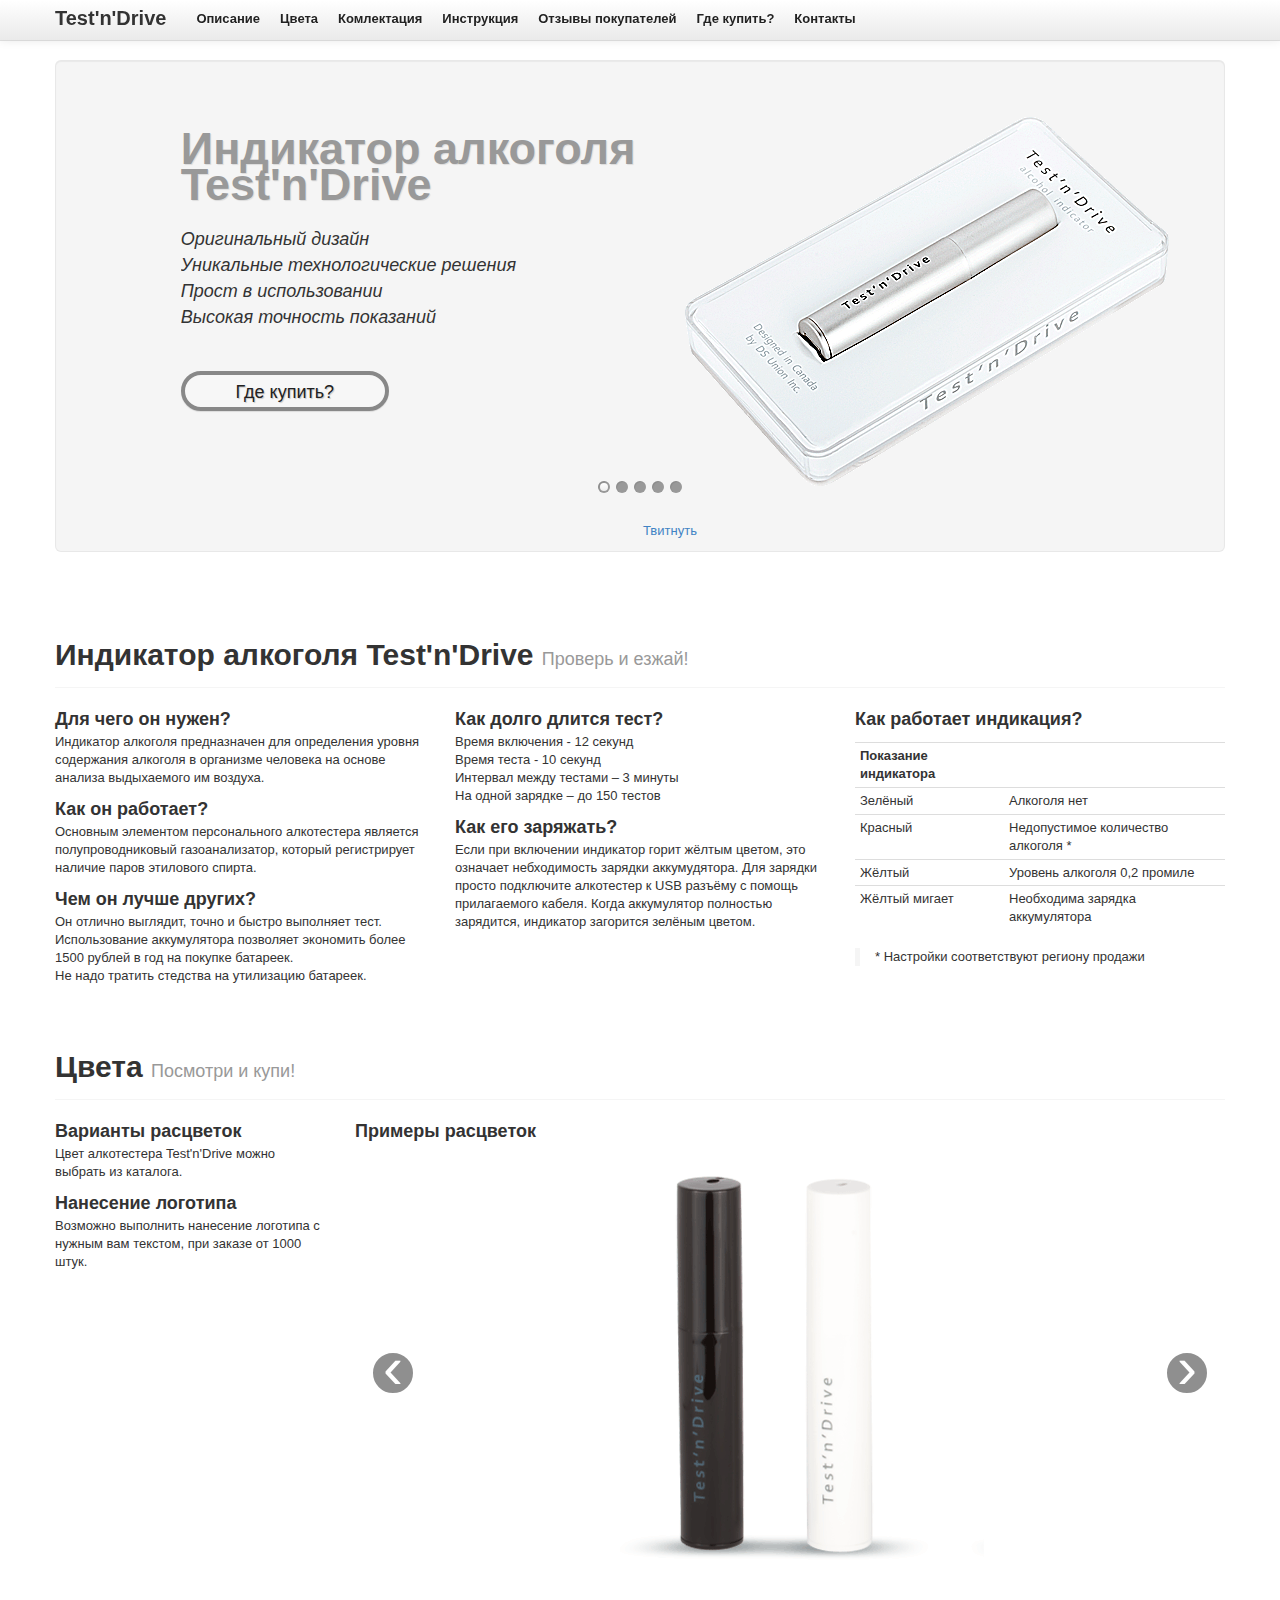
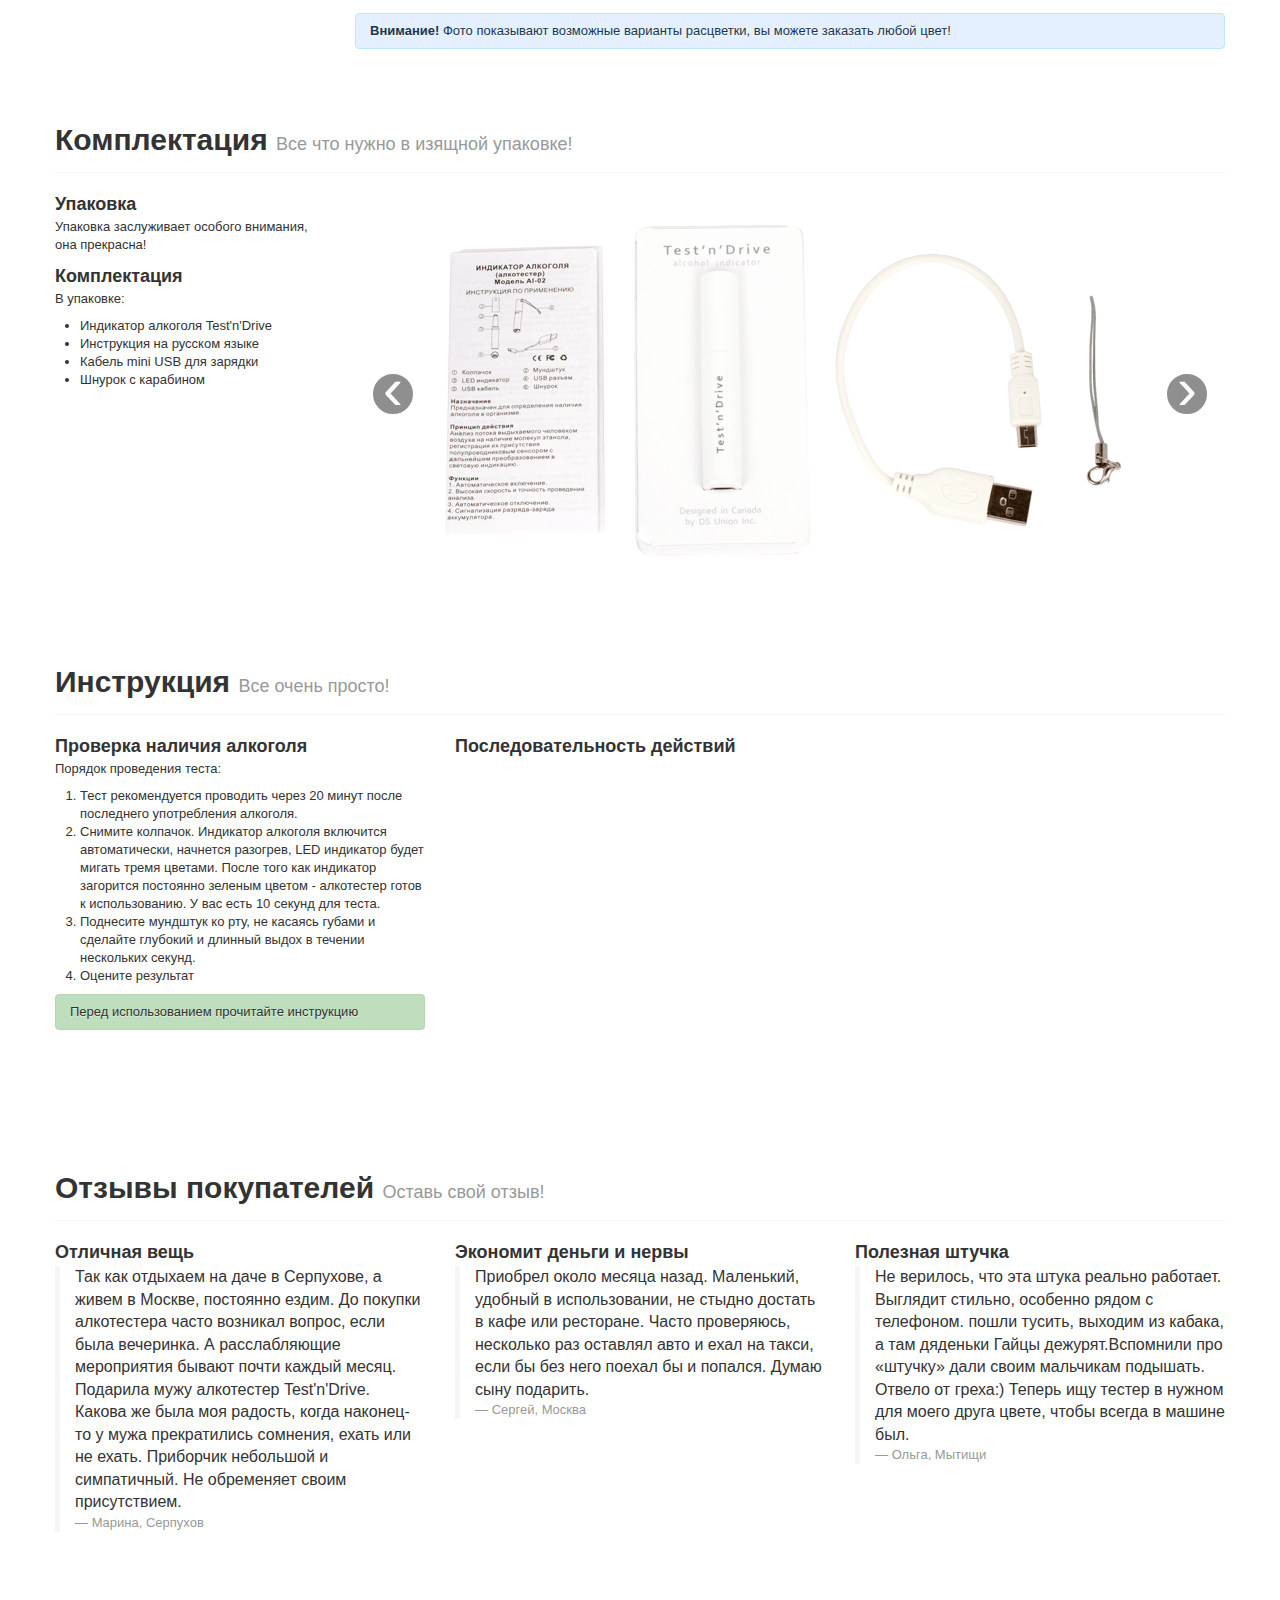
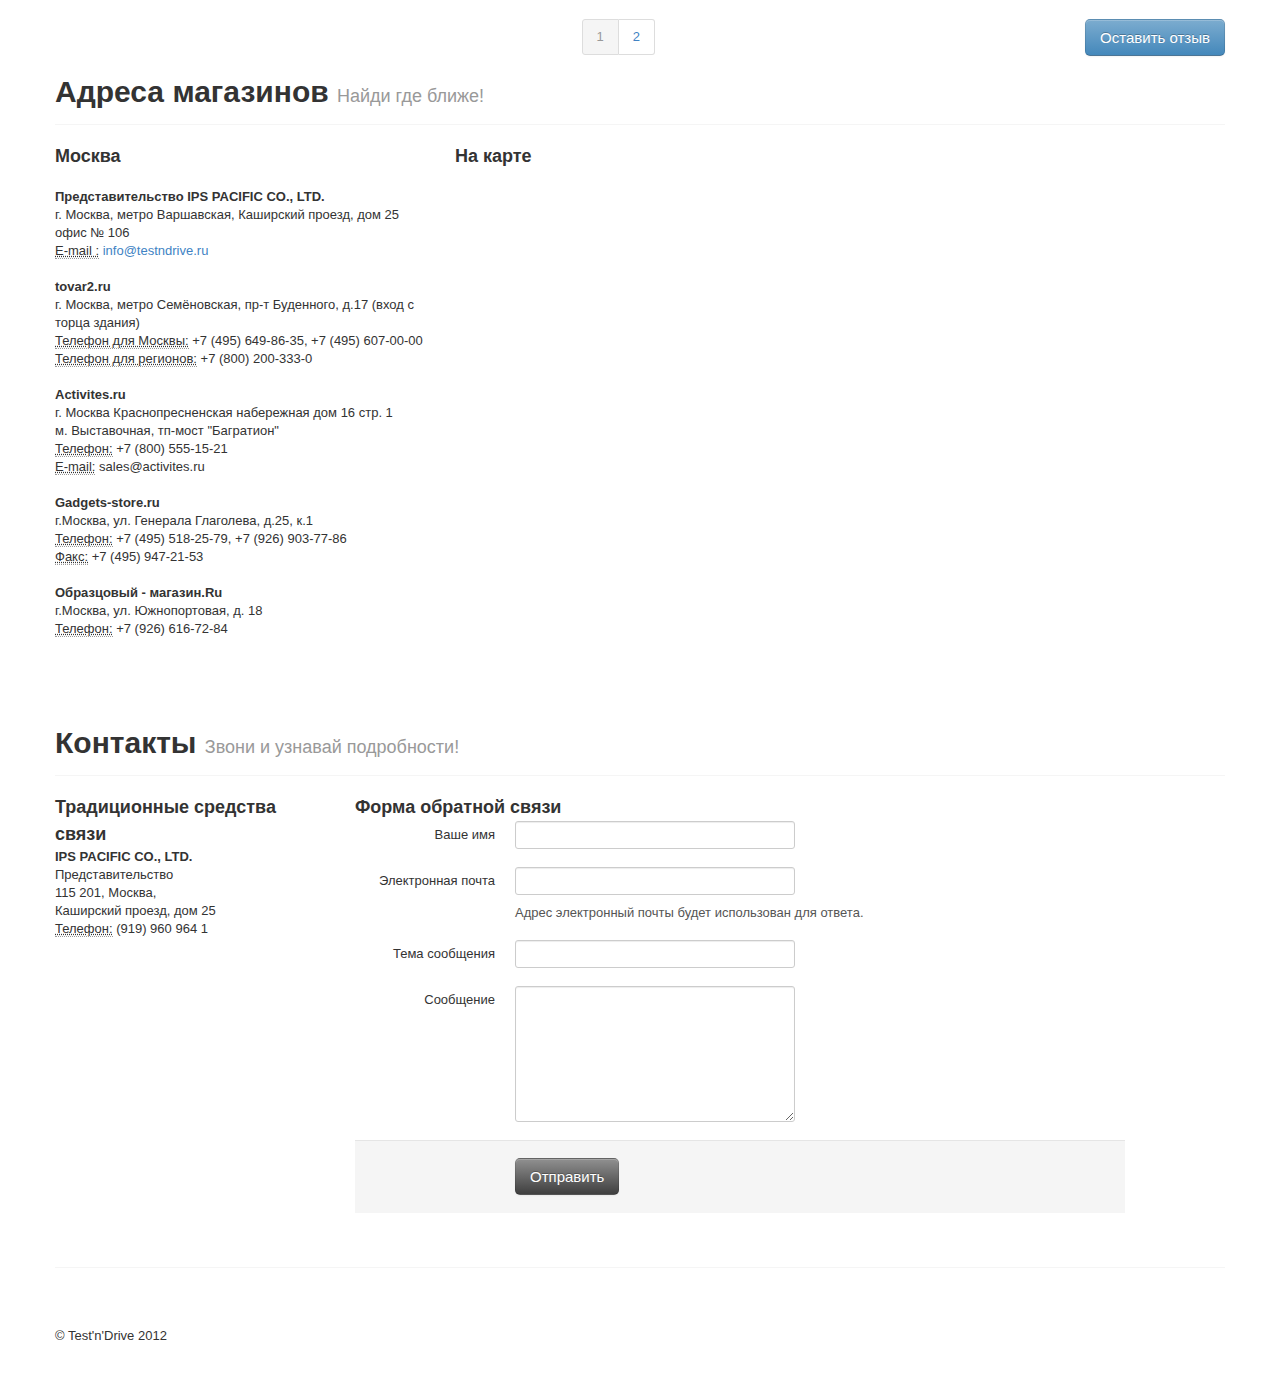
==== index.html @ bdbf81d5 "initialization commit" ====
<!DOCTYPE html>
<html lang="en"><head><meta http-equiv="Content-Type" content="text/html; charset=UTF-8">
    <meta charset="utf-8">
    <title>Индикатор алкоголя Test'n'Drive</title>
    <meta name="viewport" content="width=device-width, initial-scale=1.0">
    <meta name="description" content="">
    <meta name="author" content="">

    <link href="css/bootstrap.css" rel="stylesheet">
    <link href="css/bootstrap-responsive.css" rel="stylesheet">

    <!-- Le HTML5 shim, for IE6-8 support of HTML5 elements -->
    <!--[if lt IE 9]>
      <script src="http://html5shim.googlecode.com/svn/trunk/html5.js"></script>
    <![endif]-->

    <link rel="shortcut icon" href="images/favicon.ico">
    <link rel="apple-touch-icon-precomposed" sizes="144x144" href="http://twitter.github.com/bootstrap/assets/ico/apple-touch-icon-144-precomposed.png">
    <link rel="apple-touch-icon-precomposed" sizes="114x114" href="http://twitter.github.com/bootstrap/assets/ico/apple-touch-icon-114-precomposed.png">
    <link rel="apple-touch-icon-precomposed" sizes="72x72" href="http://twitter.github.com/bootstrap/assets/ico/apple-touch-icon-72-precomposed.png">
    <link rel="apple-touch-icon-precomposed" href="http://twitter.github.com/bootstrap/assets/ico/apple-touch-icon-57-precomposed.png">
  </head>

  <body data-spy="scroll" data-target="navbar">
    <div class="navbar navbar-fixed-top">
      <div class="navbar-inner">
        <div class="container">
          <a class="btn btn-navbar" data-toggle="collapse" data-target=".nav-collapse" data-offset="50">
            <span class="icon-bar"></span>
            <span class="icon-bar"></span>
            <span class="icon-bar"></span>
          </a>
          <a class="brand" href="#">Test'n'Drive</a>
          <div class="nav-collapse" id="navbar">
            <ul class="nav">
              <li><a href="#about">Описание</a></li>
              <li><a href="#gallery">Цвета</a></li>
              <li><a href="#package">Комлектация</a></li>
              <li><a href="#howtouse">Инструкция</a></li>
              <li><a href="#feedback">Отзывы покупателей</a></li>
              <li><a href="#wheretobuy">Где купить?</a></li>
              <li><a href="#contact">Контакты</a></li>
            </ul>
          </div><!--/.nav-collapse -->
        </div>
      </div>
    </div>
    <div id="fb-root"></div>

    <div class="container">

      <!-- Main hero unit for a primary marketing message or call to action -->
      <div class="hero-unit">
      <div id="da-slider" class="da-slider">
        <div class="da-slide">
          <h2>Индикатор алкоголя<br/>Test'n'Drive</h2>
          <p>Оригинальный дизайн<br/>Уникальные технологические решения<br/>Прост в использовании<br/>Высокая точность показаний</p>
          <a href="#wheretobuy" class="da-link">Где купить?</a>
          <div class="da-img"><img src="images/inbox.png" alt="image01" /></div>
        </div>
        <div class="da-slide">
          <h2>Компактность</h2>
          <p>Самый маленький электронный индикатор алкоголя<br/>Сверхлегкий – всего 9 грамм<br/>Можно использовать как брелок</p>
          <a href="#wheretobuy" class="da-link">Где купить?</a>
          <div class="da-img"><img src="images/device.png" alt="image01" /></div>
        </div>
        <div class="da-slide">
          <h2>Легкость<br/>использования</h2>
          <p>Автоматическое включение при снятии колпачка<br/>Отсутствие кнопок и переключателей<br/>Интуитивно-понятная цветовая индикация</p>
          <a href="#wheretobuy" class="da-link">Где купить?</a>
          <div class="da-img"><img src="images/device-wo-head.png" alt="image01" /></div>
        </div>
        <div class="da-slide">
          <h2>Технологичность</h2>
          <p>Имеет собственный аккумулятор<br/>Зарядка аккумулятора от mini USB<br/>Автоматическое отключение</p>
          <a href="#wheretobuy" class="da-link">Где купить?</a>
          <div class="da-img"><img src="images/led.png" alt="image01" /></div>
        </div>
        <div class="da-slide">
          <h2>Дизайн</h2>
          <p>Различные цвета корпуса<br/>Устойчивое к царапинам покрытие корпуса<br/>Мундштук защищён съёмным колпачком</p>
          <a href="#wheretobuy" class="da-link">Где купить?</a>
          <div class="da-img"><img src="images/all.png" alt="image01" /></div>
        </div>
        <nav class="da-arrows">
          <span class="da-arrows-prev"></span>
          <span class="da-arrows-next"></span>
        </nav>
      </div>
      <table class="social">
        <tr>
        <td style="width:180px;"><div class="g-plusone" data-size="medium" data-annotation="inline" data-width="185"></div></td>
        <td style="width:250px;"><div class="fb-like" data-href="http://testndrive.ru/" data-send="true" data-layout="button_count" data-width="220" data-show-faces="true"></div></td>
        <td style="width:130px;"><div id="vk_like"></div></td>
        <td style="width:250px;"><div style="margin-left:10px;"><a href="https://twitter.com/share" class="twitter-share-button" data-lang="ru">Твитнуть</a></div></td>
        </tr>
      </table>
      </div>
      <!-- Example row of columns -->
      <section id="about">
        <div class="page-header">
          <h1>Индикатор алкоголя Test'n'Drive <small>Проверь и езжай!</small></h1>
        </div>
        <div class="row">
          <div class="span4">
            <h3>Для чего он нужен?</h3>
            <p>Индикатор алкоголя предназначен для определения уровня содержания алкоголя в организме
      человека на основе анализа выдыхаемого им воздуха.</p>
            <h3>Как он работает?</h3>
            <p>Основным элементом персонального алкотестера является полупроводниковый
      газоанализатор, который  регистрирует наличие паров этилового спирта.</p>
            <h3>Чем он лучше других?</h3>
            <p>Он отлично выглядит, точно и быстро выполняет тест.<br/>Использование аккумулятора позволяет экономить более 1500 рублей в год на покупке батареек.<br/>Не надо тратить стедства на утилизацию батареек.</p>
          </div>
          <div class="span4">
            <h3>Как долго длится тест?</h3>
            <p>Время включения - 12 секунд<br/>Время теста - 10 секунд<br/>Интервал между тестами – 3 минуты<br/>На одной зарядке – до 150 тестов</p>
            <h3>Как его заряжать?</h3>
            <p>Если при включении индикатор горит жёлтым цветом, это означает небходимость
зарядки аккумудятора.
Для зарядки просто подключите алкотестер к USB разъёму с помощь прилагаемого
кабеля.
Когда аккумулятор полностью зарядится, индикатор загорится зелёным цветом.</p>
          </div>
          <div class="span4">
            <h3>Как работает индикация?</h3>
            <p>
              <table class="table table-condensed">
                <tr>
                  <td><strong>Показание индикатора</strong></td>
                  <td></td>
                </tr>
                <tr>
                  <td>Зелёный</td>
                  <td>Алкоголя нет</td>
                </tr>
                  <td>Красный</td>
                  <td>Недопустимое количество алкоголя &#42;</td>
                <tr>
                </tr>
                  <td>Жёлтый</td>
                  <td>Уровень алкоголя 0,2 промиле</td>
                <tr>
                </tr>
                  <td>Жёлтый мигает</td>
                  <td>Необходима зарядка аккумулятора</td>
                <tr>
                </tr>
              </table>
              <blockquote>&#42; Настройки соответствуют региону продажи</blockquote>
            </p>
          </div>
        </div>
      </section>
      <section id="gallery">
        <div class="page-header">
          <h1>Цвета <small>Посмотри и купи!</small></h1>
        </div>
        <div class="row">
          <div class="span3 columns">
            <h3>Варианты расцветок</h3>
            <p>Цвет алкотестера Test'n'Drive можно выбрать из каталога.</p>
            <h3>Нанесение логотипа</h3>
            <p>Возможно выполнить нанесение логотипа с нужным вам текстом, при заказе от 1000 штук.</p>
          </div>
          <div class="span9 columns">
            <h3>Примеры расцветок</h3>
            <div id="myCarousel-1" class="carousel slide">
              <!-- Carousel items -->
              <div class="carousel-inner">
                <div class="active item"><img src="images/bw.png" alt="image01" /></div>
                <div class="item"><img src="images/color.png" alt="image01" /></div>
                <div class="item"><img src="images/1.png" alt="image01" /></div>
                <div class="item"><img src="images/2.png" alt="image01" /></div>
                <div class="item"><img src="images/3.png" alt="image01" /></div>
                <div class="item"><img src="images/4.png" alt="image01" /></div>
                <div class="item"><img src="images/5.png" alt="image01" /></div>
              </div>
              <!-- Carousel nav -->
              <a class="carousel-control left" href="#myCarousel-1" data-slide="prev">&lsaquo;</a>
              <a class="carousel-control right" href="#myCarousel-1" data-slide="next">&rsaquo;</a>
            </div>
            <div class="alert alert-info">
              <strong>Внимание!</strong>
              Фото показывают возможные варианты расцветки, вы можете заказать любой цвет!
            </div>
          </div>
        </div>
      </section>
      <section id="package">
        <div class="page-header">
          <h1>Комплектация <small>Все что нужно в изящной упаковке!</small></h1>
        </div>
        <div class="row">
          <div class="span3 columns">
            <h3>Упаковка</h3>
            <p>Упаковка заслуживает особого внимания, она прекрасна!</p>
            <h3>Комплектация</h3>
            <p>В упаковке:
                <ul>
                  <li>Индикатор алкоголя Test'n'Drive</li>
                  <li>Инструкция на русском языке</li>
                  <li>Кабель mini USB для зарядки</li>
                  <li>Шнурок с карабином</li>
                </ul>
            </p>
          </div>
          <div class="span9 columns">
            <div id="myCarousel-2" class="carousel slide">
              <!-- Carousel items -->
              <div class="carousel-inner">
                <div class="active item"><img src="images/package-1.png" alt="image01" /></div>
                <div class="item"><img src="images/package-2.png" alt="image01" /></div>
                <div class="item"><img src="images/package-3.png" alt="image01" /></div>
                <div class="item"><img src="images/package-4.png" alt="image01" /></div>
                <div class="item"><img src="images/package-5.png" alt="image01" /></div>
              </div>
              <!-- Carousel nav -->
              <a class="carousel-control left" href="#myCarousel-2" data-slide="prev">&lsaquo;</a>
              <a class="carousel-control right" href="#myCarousel-2" data-slide="next">&rsaquo;</a>
            </div>
          </div>
        </div>
      </section>
      <section id="howtouse">
        <div class="page-header">
          <h1>Инструкция <small>Все очень просто!</small></h1>
        </div>
        <div class="row">
          <div class="span4 columns">
            <h3>Проверка наличия алкоголя</h3>
            <p>Порядок проведения теста:
                <ul style="list-style-type:decimal;">
                  <li>Тест рекомендуется проводить через 20 минут после последнего употребления алкоголя.</li>
                  <li>Снимите колпачок. Индикатор алкоголя включится автоматически, начнется разогрев, LED индикатор будет мигать тремя цветами. После того как индикатор загорится постоянно зеленым цветом - алкотестер готов к использованию. У вас есть 10 секунд для теста.</li>
                  <li>Поднесите мундштук ко рту, не касаясь губами и сделайте глубокий и длинный выдох в течении нескольких секунд.</li>
                  <li>Оцените результат</li>
                </ul>
            </p>
            <div class="alert alert-success">
              Перед использованием прочитайте инструкцию
            </div>
          </div>
          <div class="span8 columns">
            <h3>Последовательность действий</h3>
            <iframe class="youtube-video" src="http://www.youtube.com/embed/CqnbBD3VnBk?wmode=transparent" frameborder="0" wmode="Opaque" allowfullscreen></iframe>
          </div>
        </div>
      </section>
      <section id="feedback">
        <div class="page-header">
          <h1>Отзывы покупателей <small>Оставь свой отзыв!</small></h1>
        </div>
        <div id="items" class="row">
          <div class="span4">
            <h3>Отличная вещь</h3>
            <blockquote>
              <p>Так как отдыхаем на даче в Серпухове, а живем в Москве, постоянно ездим. До покупки алкотестера часто возникал вопрос, если была вечеринка. А расслабляющие мероприятия бывают почти каждый месяц. Подарила мужу алкотестер Test'n'Drive. Какова же была моя радость, когда наконец-то у мужа прекратились сомнения, ехать или не ехать. Приборчик небольшой и симпатичный. Не обременяет своим присутствием.</p>
              <small>Марина, Серпухов</small>
            </blockquote>
          </div>
          <div class="span4">
            <h3>Экономит деньги и нервы</h3>
            <blockquote>
              <p>Приобрел около месяца назад. Маленький, удобный в использовании, не стыдно достать в кафе или ресторане. Часто проверяюсь, несколько раз оставлял авто и ехал на такси, если бы без него поехал бы и попался. Думаю сыну подарить.</p>
              <small>Сергей, Москва</small>
            </blockquote>
          </div>
          <div class="span4">
            <h3>Полезная штучка</h3>
            <blockquote>
              <p>Не верилось, что эта штука реально работает. Выглядит стильно, особенно рядом с телефоном. пошли тусить, выходим из кабака, а там дяденьки Гайцы дежурят.Вспомнили про «штучку» дали своим мальчикам подышать. Отвело от греха:) Теперь ищу тестер в нужном для моего друга цвете, чтобы всегда в машине был.</p>
              <small>Ольга, Мытищи</small>
            </blockquote>
          </div>
          <div class="span4">
            <h3>Такой прикольный девайс</h3>
            <blockquote>
              <p>На работе подарила подружка, мы с ней по пятницам по клубам, а за рулем как всегда я. Цвет у него розовый, под чехольчик для телефона. Теперь всегда в сумочке валяется. Если нужно убедиться в том, что можно ехать достаю и дую в эту штучку. А самое главное, что внешне она очень на помаду похожа и народ внимания не обращает.</p>
              <small>Юля, Москва</small>
            </blockquote>
          </div>
          <div class="span4">
            <h3>Выручил в нужный момент</h3>
            <blockquote>
              <p>Часто собираемся на даче с друзьями попить пива, рыбу половить. Недавно увидел в магазине этот алкотестер. Стоит не дорого, решил купить. Вчера как обычно поехали на природу, а сегодня в домой ехать достаю его и предлагаю проверить кто в каком состоянии. В итоге за руль посадили жену.</p>
              <small>Вадим, Химки</small>
            </blockquote>
          </div>
          <div class="span4">
            <h3>Точный результат</h3>
            <blockquote>
              <p>Видел на одном из сайтов сравнительное исследование на точность алкотестеров. Купил этот, он был среди лучших, а внешне, как по мне, так первый. Зарядки хватает на долго и заряжается всего полчаса от компьютера. Проверяю переодически, точно все показывает. Думаю жене подарить розовый.</p>
              <small>Игорь, Одинцово</small>
            </blockquote>
          </div>
        </div>
        <div style="float:right;">
          <a class="btn btn-info btn-large pull-right" href="mailto:info@testndrive.ru">Оставить отзыв</a>
        </div>
      </section>
      <section id="wheretobuy">
        <div class="page-header">
          <h1>Адреса магазинов <small>Найди где ближе!</small></h1>
        </div>
          <div class="row">
            <div class="span4">
              <h3>Москва</h3><br />
              <address>
                <strong>Представительство IPS PACIFIC CO., LTD.</strong><br/>г. Москва, метро Варшавская, Каширский проезд, дом 25 офис № 106<br/>
                <abbr title="E-mail">E-mail :</abbr> <a href="mailto:info@testndrive.ru">info@testndrive.ru</a>
              </address>
              <address>
                <strong>tovar2.ru</strong><br/>г. Москва, метро Семёновская, пр-т Буденного, д.17 (вход с торца здания)<br/>
                <abbr title="Phone-moscow">Телефон для Москвы:</abbr>  +7 (495) 649-86-35, +7 (495) 607-00-00
                <abbr title="Phone-regions">Телефон для регионов:</abbr>  +7 (800) 200-333-0
              </address>
              <address>
                <strong>Activites.ru</strong><br/>г. Москва Краснопресненская набережная дом 16 стр. 1<br/>м. Выставочная, тп-мост "Багратион"<br/>
                <abbr title="Phone">Телефон:</abbr> +7 (800) 555-15-21<br/>
                <abbr title="E-mail">E-mail:</abbr> sales@activites.ru
              </address>
              <address>
                <strong>Gadgets-store.ru</strong><br/>г.Москва, ул. Генерала Глаголева, д.25, к.1<br/>
                <abbr title="Phone">Телефон:</abbr> +7 (495) 518-25-79, +7 (926) 903-77-86<br/>
                <abbr title="Fax">Факс:</abbr> +7 (495) 947-21-53
              </address>
              <address>
                <strong>Образцовый - магазин.Ru</strong><br/>г.Москва, ул. Южнопортовая, д. 18<br/>
                <abbr title="Phone">Телефон:</abbr> +7 (926) 616-72-84<br/>
              </address>
            </div><!-- /.span -->
            <div class="span8">
              <h3>На карте</h3>
              <!-- Этот блок кода нужно вставить в ту часть страницы, где вы хотите разместить карту (начало) -->
              <div id="ymaps-map-id_134185410999881615034" class="yandex-map"></div>
              <script type="text/javascript">
              function fid_134185410999881615034(ymaps) {
                  var map = new ymaps.Map("ymaps-map-id_134185410999881615034", {
                      center: [37.59046267175292, 55.75211348715418],
                      zoom: 10,
                      type: "yandex#map"
                  });
                  map.controls
                      .add("zoomControl")
                      .add("mapTools")
                      .add(new ymaps.control.TypeSelector(["yandex#map", "yandex#satellite", "yandex#hybrid", "yandex#publicMap"]));
                  map.geoObjects
                      .add(new ymaps.Placemark([37.724580,55.774703], {
                          balloonContentHeader: '<h3>tovar2.ru</h3>',
                          balloonContentBody: '<strong>Телефон:</strong><br/>+7 (495) 607-00-00<br/>+7 (800) 200-333-0<br/><strong>Адрес:</strong> метро Семёновская,<br/>пр-т Буденного, д.17<br/>(вход с торца здания)'
                      }, {
                          preset: "twirl#redDotIcon"
                      }))
                      .add(new ymaps.Placemark([37.624299,55.654692], {
                          balloonContentHeader: "<h3>Представительство IPS PACIFIC CO., LTD</h3>",
                          balloonContentBody: '<strong>Телефон:</strong><br/>+7 (919) 960-964-1<br/><strong>Адрес:</strong> метро Варшавская, Каширский проезд, дом 25 офис № 106'
                      }, {
                          preset: "twirl#lightblueDotIcon"
                      }))
                      .add(new ymaps.Placemark([37.54474,55.747556], {
                          balloonContentHeader: "<h3>Activites.ru</h3>",
                          balloonContentBody: '<strong>Телефон:</strong><br/>+7 (800) 555-15-21<br/><strong>Адрес:</strong> Краснопресненская набережная дом 16 стр. 1 м. Выставочная, тп-мост "Багратион"'
                      }, {
                          preset: "twirl#darkgreenDotIcon"
                      }))
                      .add(new ymaps.Placemark([37.464786,55.788127], {
                          balloonContentHeader: "<h3>Gadgets-store.ru</h3>",
                          balloonContentBody: '<strong>Телефон:</strong><br/>+7 (495) 518-25-79, +7 (926) 903-77-86<br/><strong>Адрес:</strong> ул. Генерала Глаголева, д.25, к.1'
                      }, {
                          preset: "twirl#blackDotIcon"
                      }))
                      .add(new ymaps.Placemark([37.684874,55.706225], {
                          balloonContentHeader: "<h3>Каталог АВТОнавигатор</h3>",
                          balloonContentBody: '<strong>Телефон:</strong><br/>+7 (926) 616-72-84<br/><strong>Адрес:</strong> ул. Южнопортовая, д. 18'
                      }, {
                          preset: "twirl#darkblueDotIcon"
                      }));
              };
              </script>
              <script type="text/javascript" src="http://api-maps.yandex.ru/2.0/?coordorder=longlat&load=package.full&wizard=constructor&lang=ru-RU&onload=fid_134185410999881615034"></script>
              <!-- Этот блок кода нужно вставить в ту часть страницы, где вы хотите разместить карту (конец) -->
              </section>
      <section id="contact">
        <div class="page-header">
          <h1>Контакты <small>Звони и узнавай подробности!</small></h1>
        </div>
          <div class="row">
            <div class="span3">
              <h3>Традиционные средства связи</h3>
              <address>
                <strong>IPS PACIFIC CO., LTD.</strong><br>
                   Представительство<br>
                   115 201, Москва,<br>
                   Каширский проезд, дом 25<br>
                   <abbr title="Phone">Телефон:</abbr> (919) 960 964 1<br>
              </address>
            </div>
            <div class="span8">
              <h3>Форма обратной связи</h3>
              <form id="contact-form" class="form-horizontal" method="POST">
                <fieldset>
                  <div class="control-group">
                    <label class="control-label" for="name">Ваше имя</label>
                    <div class="controls">
                      <input type="text" class="input-xlarge" name="name" id="contact-form-name">
                    </div>
                  </div>
                  <div class="control-group">
                    <label class="control-label" for="email">Электронная почта</label>
                    <div class="controls">
                      <input type="text" class="input-xlarge" name="email" id="contact-form-email">
                      <p class="help-block">Адрес электронный почты будет использован для ответа.</p>
                    </div>
                  </div>
                  <div class="control-group">
                    <label class="control-label" for="subject">Тема сообщения</label>
                    <div class="controls">
                      <input type="text" class="input-xlarge" name="subject" id="contact-form-subject">
                    </div>
                  </div>
                  <div class="control-group">
                    <label class="control-label" for="message">Сообщение</label>
                    <div class="controls">
                      <textarea class="input-xlarge" name="message" id="contact-form-message" rows="7"></textarea>
                    </div>
                  </div>
                  <div class="form-actions">
                    <button type="submit" name="submit" class="btn btn-primary btn-large">Отправить</button>
                  </div>
                </fieldset>
              </form>
              <div class="alert alert-success" id="contact-success" style="display: none; margin-top:20px;">
                Спасибо за ваше сообщение! Мы свяжимся с вами как можно скорее.
              </div>
            </div>
          </div>
      </section>
      <hr>

      <footer>
        <p>© Test'n'Drive 2012</p>
      </footer>

    </div> <!-- /container -->

    <!-- Placed at the end of the document so the pages load faster -->
    <script src="js/jquery.js"></script>
    <script src="js/bootstrap.min.js"></script>
    <script src="js/modernizr.custom.28468.js"></script>
    <script src="js/cslider.js"></script>
    <script src="js/jquery.validate.min.js"></script>
    <script src="js/script.js"></script>
    <script src="js/easypaginate.js"></script>
    <script src="js/ga.js"></script>
    <script type="text/javascript">
      window.___gcfg = {lang: 'ru'};

      (function() {
        var po = document.createElement('script'); po.type = 'text/javascript'; po.async = true;
        po.src = 'https://apis.google.com/js/plusone.js';
        var s = document.getElementsByTagName('script')[0]; s.parentNode.insertBefore(po, s);
      })();
    </script>
    <script>(function(d, s, id) {
      var js, fjs = d.getElementsByTagName(s)[0];
      if (d.getElementById(id)) return;
      js = d.createElement(s); js.id = id;
      js.src = "//connect.facebook.net/ru_RU/all.js#xfbml=1";
      fjs.parentNode.insertBefore(js, fjs);
    }(document, 'script', 'facebook-jssdk'));
    </script>
    <script type="text/javascript" src="http://userapi.com/js/api/openapi.js?49"></script>
    <script type="text/javascript">
  VK.init({apiId: 3034420, onlyWidgets: true});
</script>
      <script type="text/javascript">
      VK.Widgets.Like("vk_like", {type: "button"});
      </script>
      <script>!function(d,s,id){var js,fjs=d.getElementsByTagName(s)[0];if(!d.getElementById(id)){js=d.createElement(s);js.id=id;js.src="//platform.twitter.com/widgets.js";fjs.parentNode.insertBefore(js,fjs);}}(document,"script","twitter-wjs");</script>
</body></html>
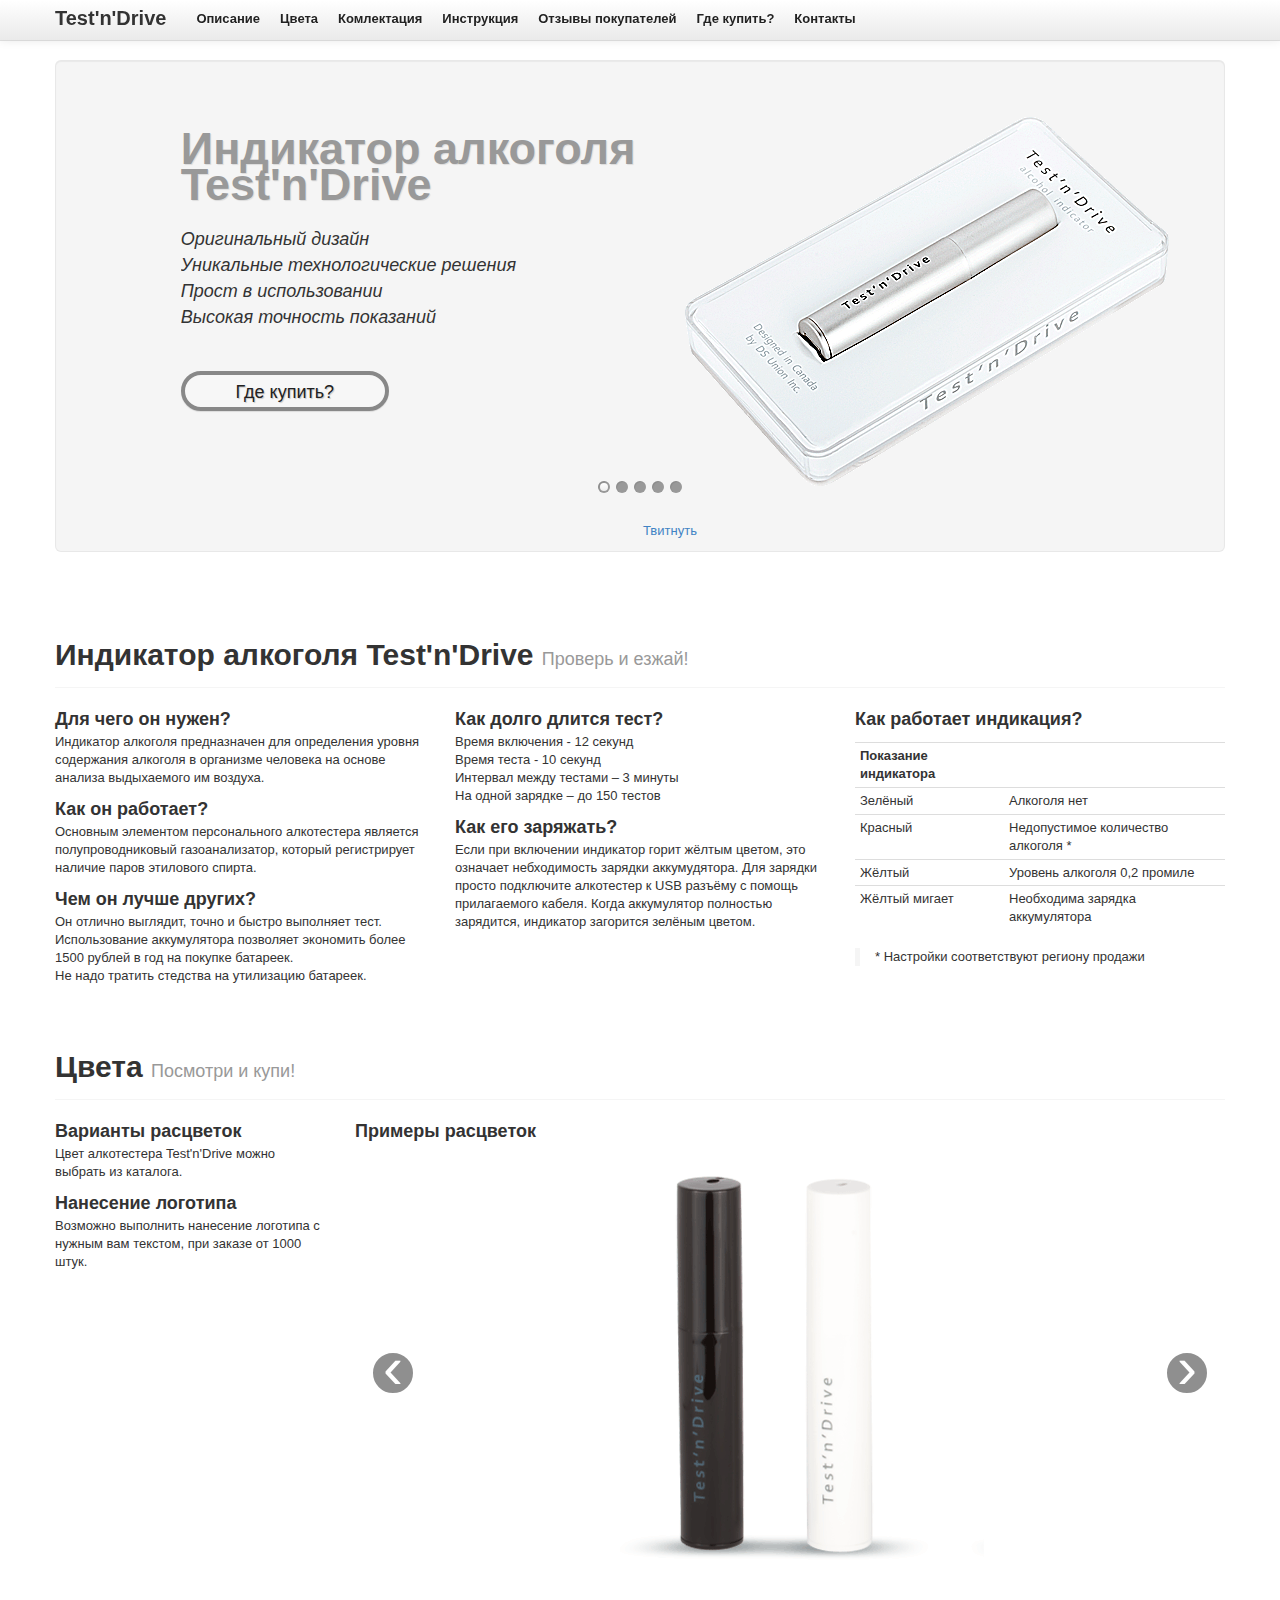
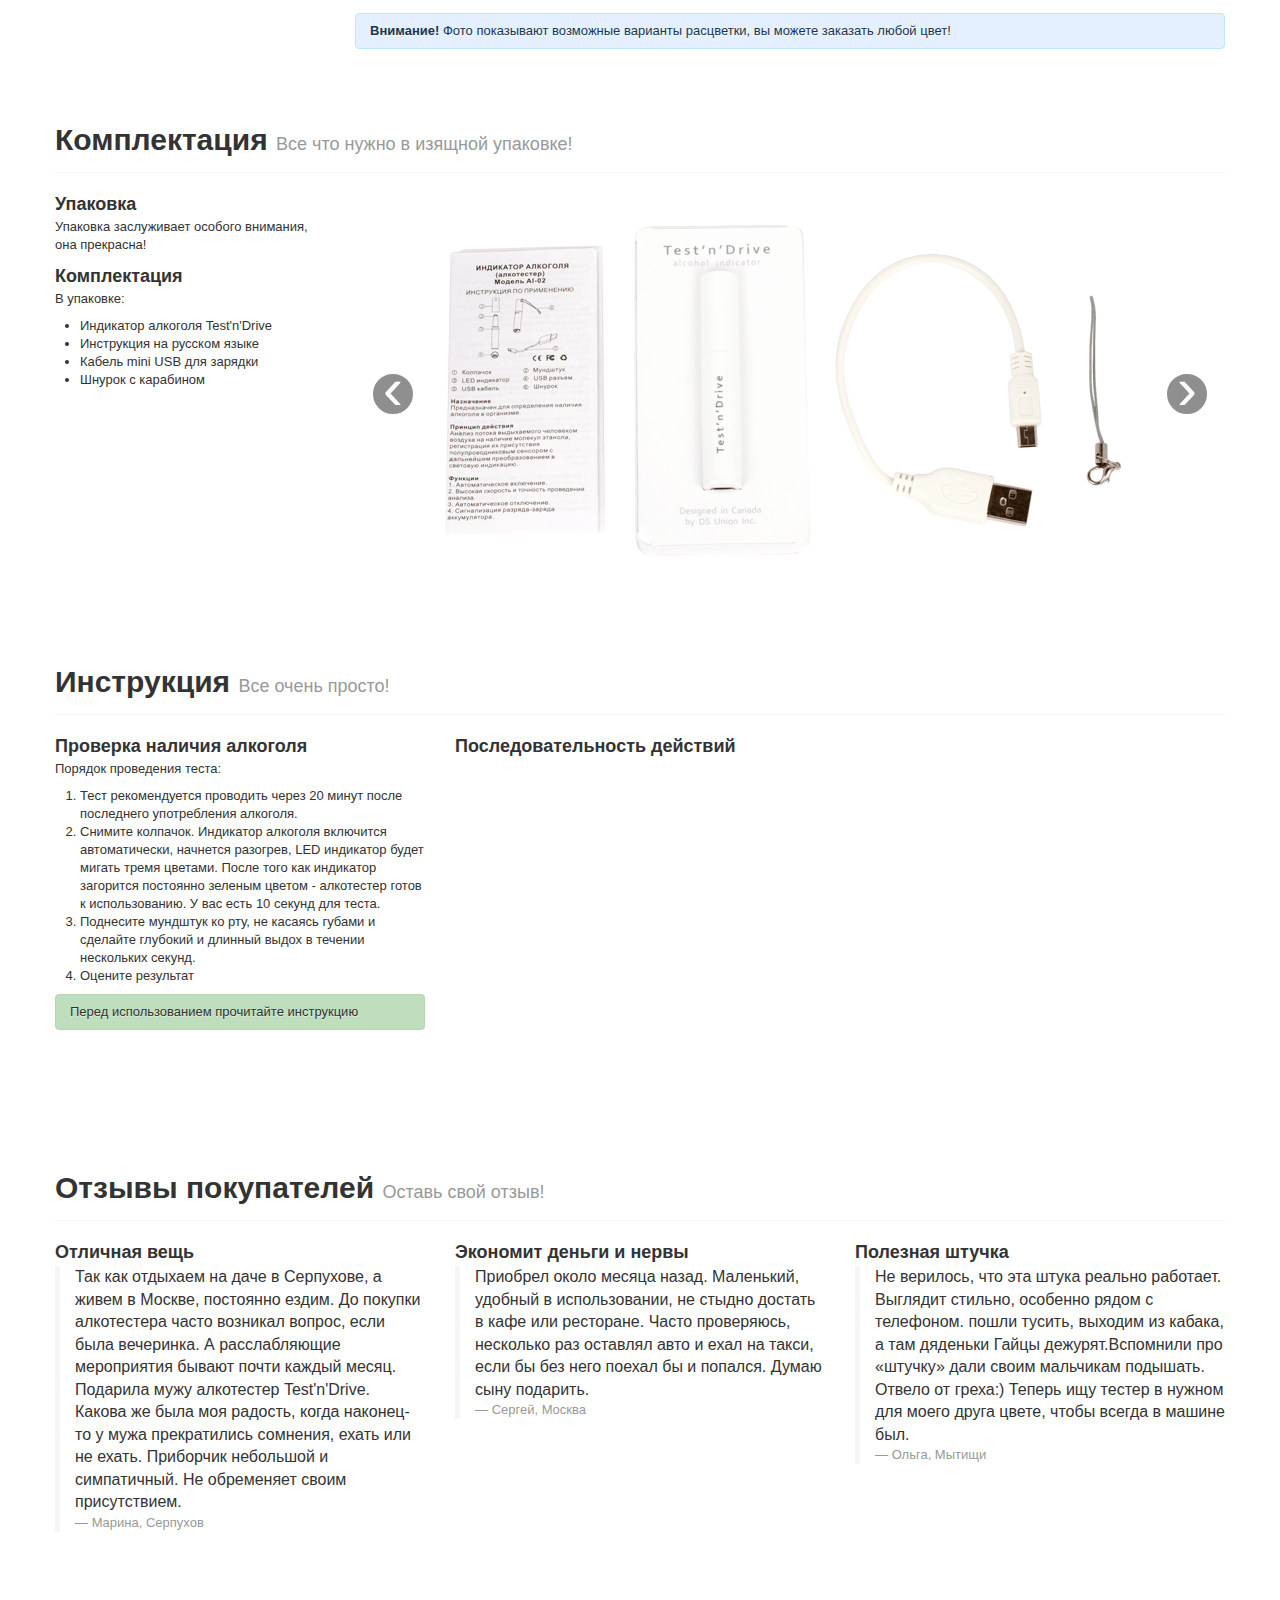
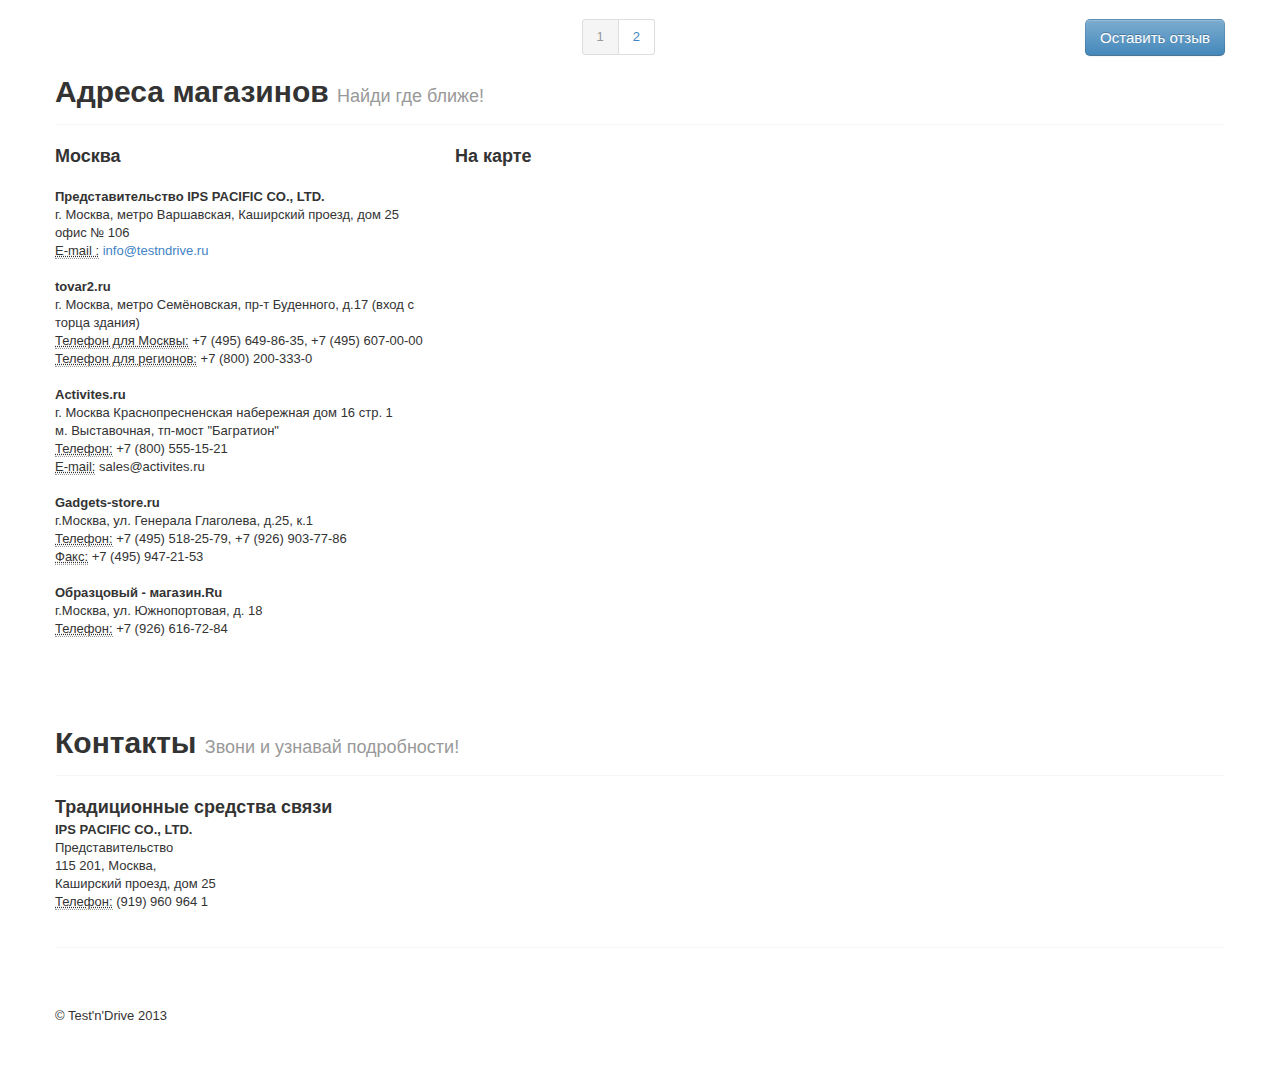
==== commit 1e86a5f8: "removed contact form" ====
--- a/index.html
+++ b/index.html
@@ -1,5 +1,5 @@
 <!DOCTYPE html>
-<html lang="en"><head><meta http-equiv="Content-Type" content="text/html; charset=UTF-8">
+<html lang="ru"><head><meta http-equiv="Content-Type" content="text/html; charset=UTF-8">
     <meta charset="utf-8">
     <title>Индикатор алкоголя Test'n'Drive</title>
     <meta name="viewport" content="width=device-width, initial-scale=1.0">
@@ -49,7 +49,6 @@
 
     <div class="container">
 
-      <!-- Main hero unit for a primary marketing message or call to action -->
       <div class="hero-unit">
       <div id="da-slider" class="da-slider">
         <div class="da-slide">
@@ -96,7 +95,7 @@
         </tr>
       </table>
       </div>
-      <!-- Example row of columns -->
+
       <section id="about">
         <div class="page-header">
           <h1>Индикатор алкоголя Test'n'Drive <small>Проверь и езжай!</small></h1>
@@ -386,7 +385,7 @@
           <h1>Контакты <small>Звони и узнавай подробности!</small></h1>
         </div>
           <div class="row">
-            <div class="span3">
+            <div class="span8">
               <h3>Традиционные средства связи</h3>
               <address>
                 <strong>IPS PACIFIC CO., LTD.</strong><br>
@@ -396,55 +395,16 @@
                    <abbr title="Phone">Телефон:</abbr> (919) 960 964 1<br>
               </address>
             </div>
-            <div class="span8">
-              <h3>Форма обратной связи</h3>
-              <form id="contact-form" class="form-horizontal" method="POST">
-                <fieldset>
-                  <div class="control-group">
-                    <label class="control-label" for="name">Ваше имя</label>
-                    <div class="controls">
-                      <input type="text" class="input-xlarge" name="name" id="contact-form-name">
-                    </div>
-                  </div>
-                  <div class="control-group">
-                    <label class="control-label" for="email">Электронная почта</label>
-                    <div class="controls">
-                      <input type="text" class="input-xlarge" name="email" id="contact-form-email">
-                      <p class="help-block">Адрес электронный почты будет использован для ответа.</p>
-                    </div>
-                  </div>
-                  <div class="control-group">
-                    <label class="control-label" for="subject">Тема сообщения</label>
-                    <div class="controls">
-                      <input type="text" class="input-xlarge" name="subject" id="contact-form-subject">
-                    </div>
-                  </div>
-                  <div class="control-group">
-                    <label class="control-label" for="message">Сообщение</label>
-                    <div class="controls">
-                      <textarea class="input-xlarge" name="message" id="contact-form-message" rows="7"></textarea>
-                    </div>
-                  </div>
-                  <div class="form-actions">
-                    <button type="submit" name="submit" class="btn btn-primary btn-large">Отправить</button>
-                  </div>
-                </fieldset>
-              </form>
-              <div class="alert alert-success" id="contact-success" style="display: none; margin-top:20px;">
-                Спасибо за ваше сообщение! Мы свяжимся с вами как можно скорее.
-              </div>
-            </div>
           </div>
       </section>
       <hr>
 
       <footer>
-        <p>© Test'n'Drive 2012</p>
+        <p>© Test'n'Drive 2013</p>
       </footer>
 
     </div> <!-- /container -->
 
-    <!-- Placed at the end of the document so the pages load faster -->
     <script src="js/jquery.js"></script>
     <script src="js/bootstrap.min.js"></script>
     <script src="js/modernizr.custom.28468.js"></script>
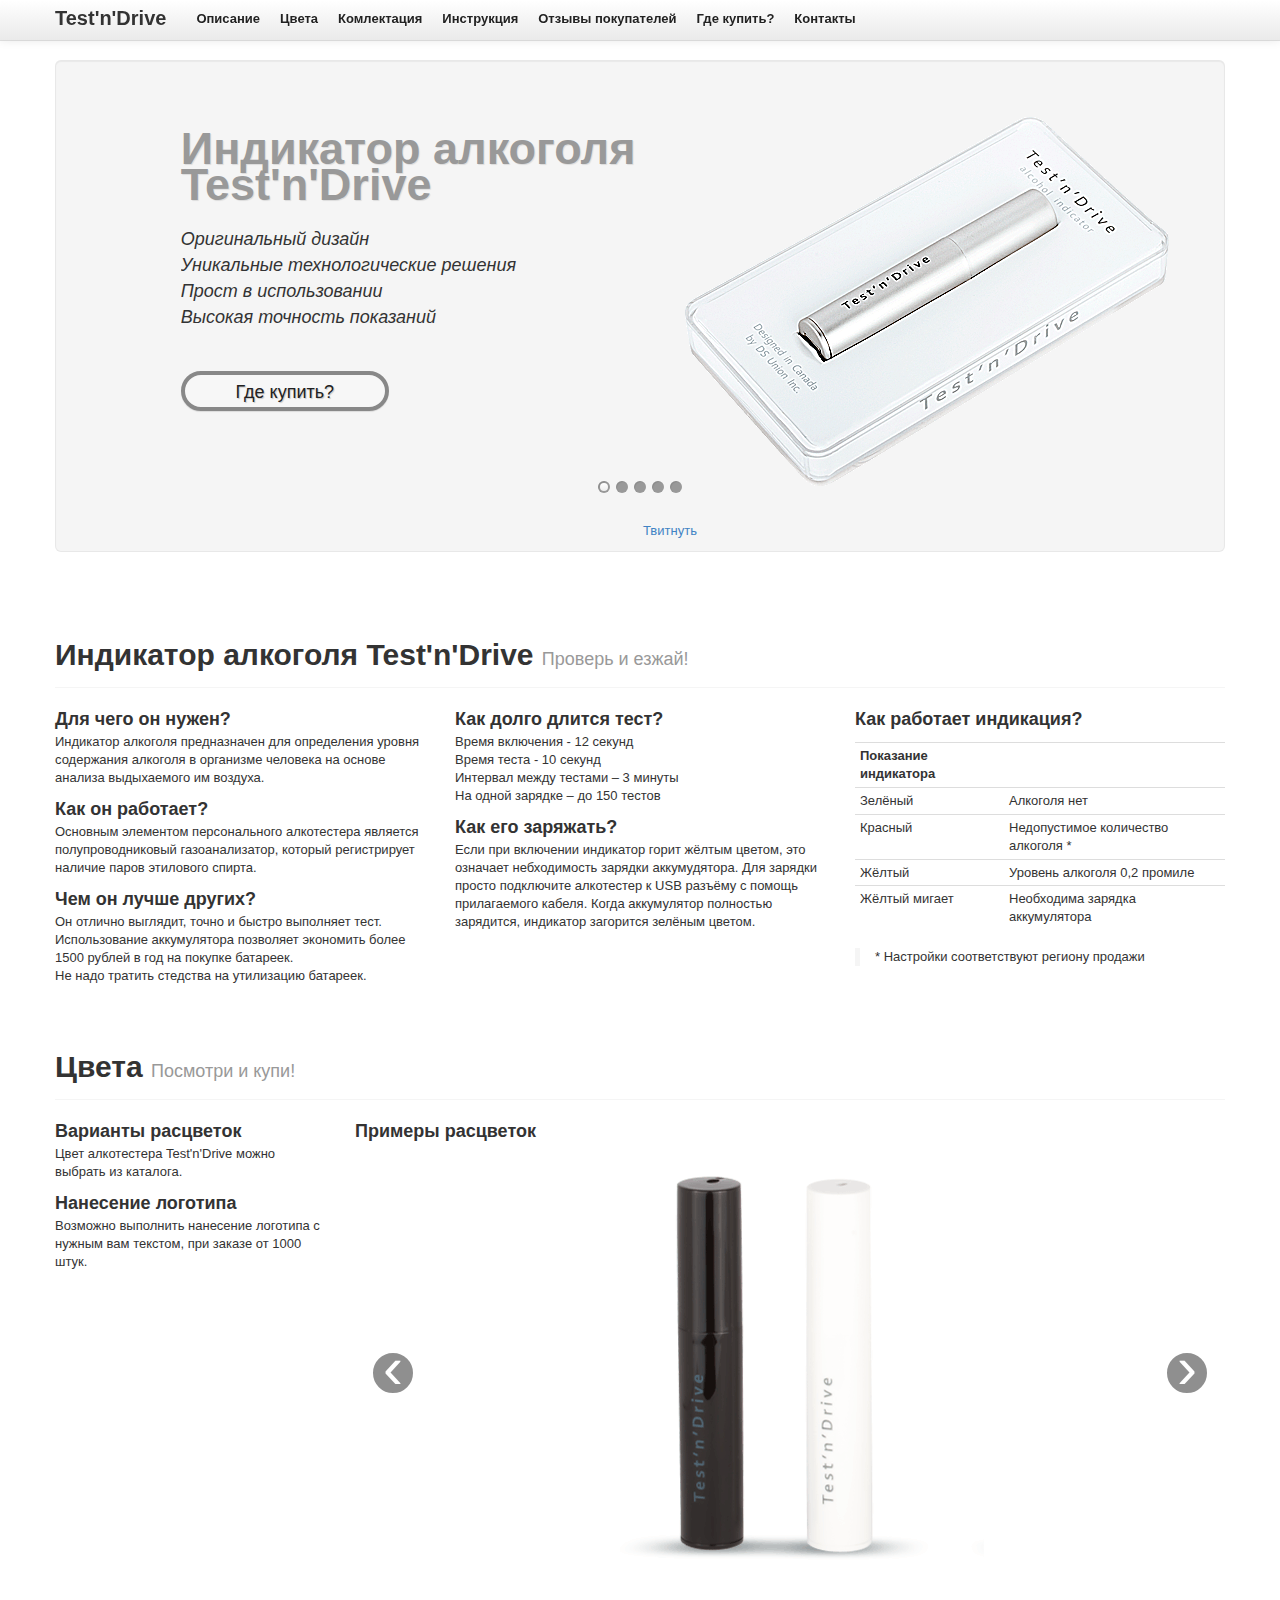
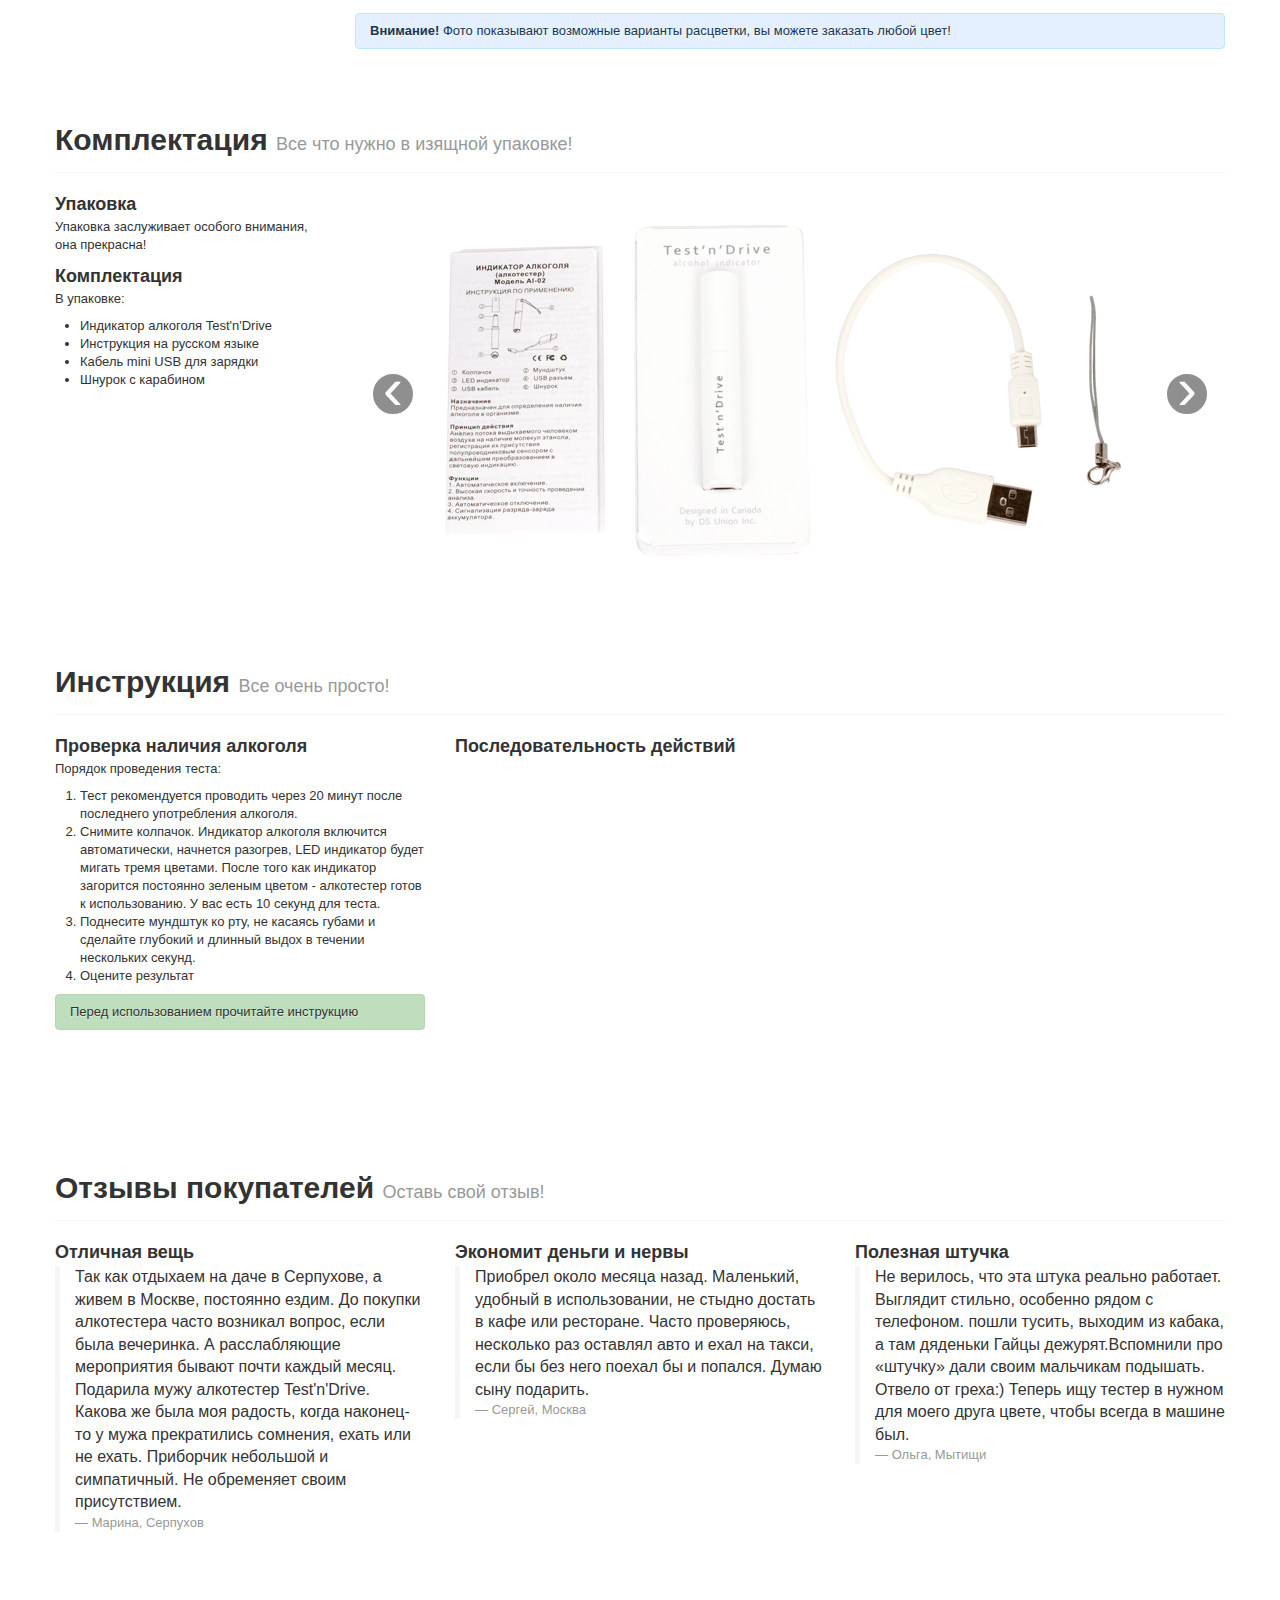
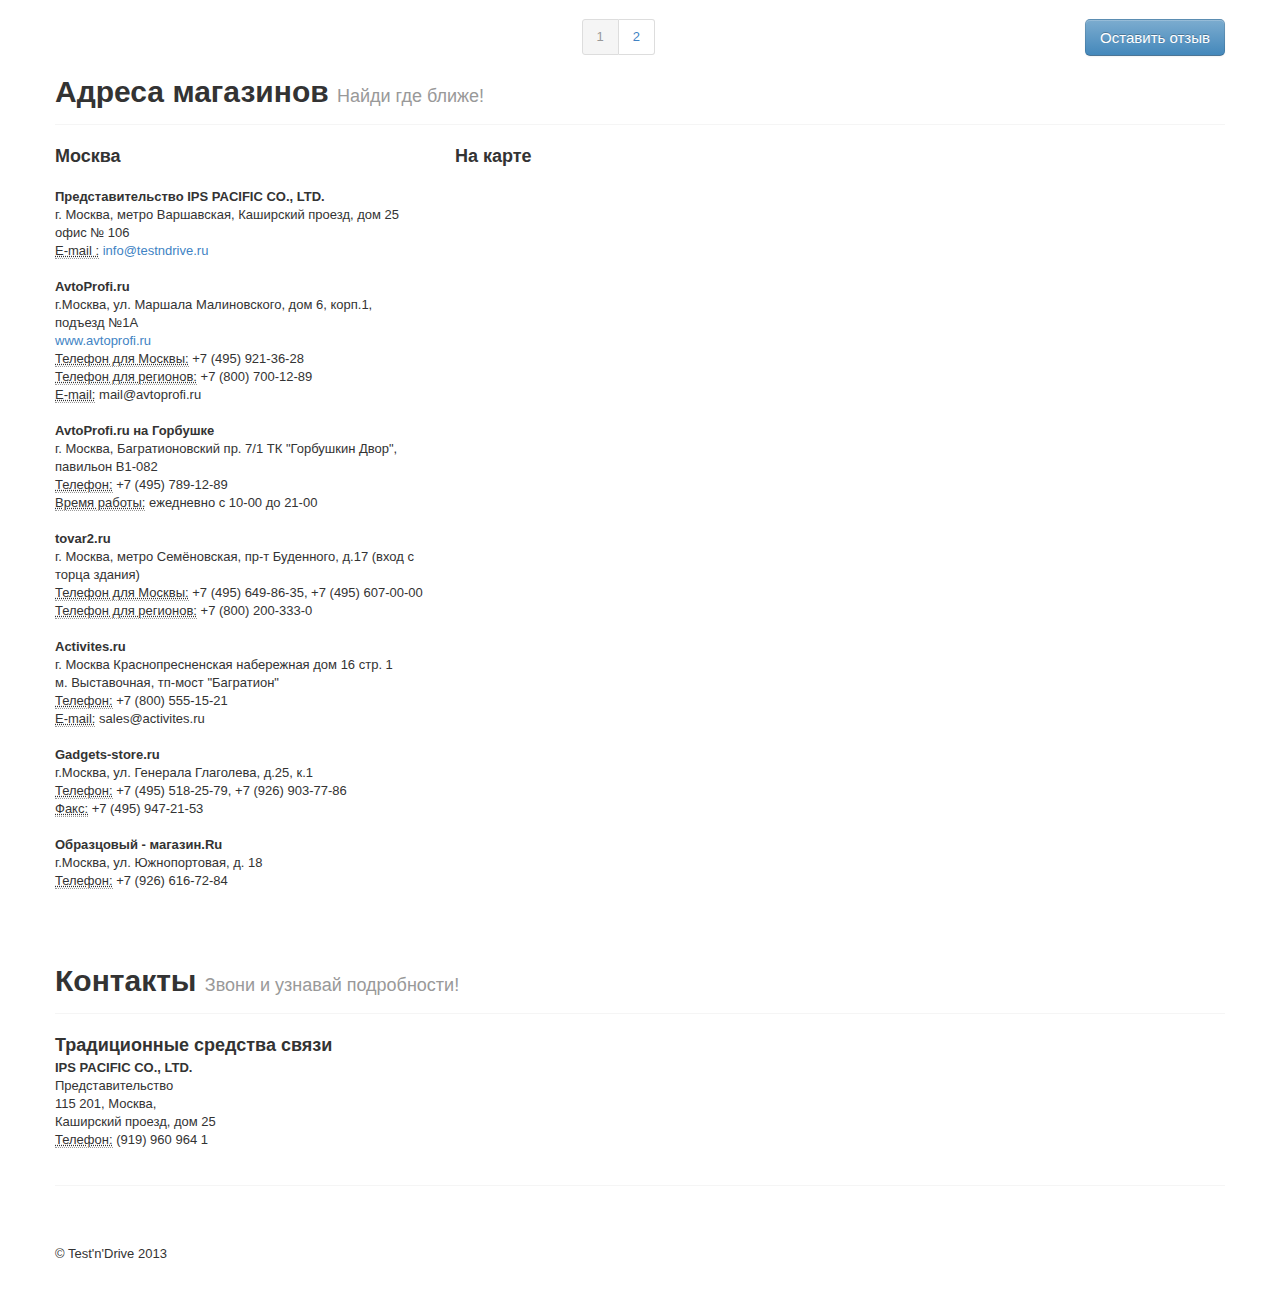
==== commit 42bd7260: "add new addresses" ====
--- a/index.html
+++ b/index.html
@@ -310,8 +310,20 @@
                 <abbr title="E-mail">E-mail :</abbr> <a href="mailto:info@testndrive.ru">info@testndrive.ru</a>
               </address>
               <address>
+                <strong>AvtoProfi.ru</strong><br/>г.Москва, ул. Маршала Малиновского, дом 6, корп.1, подъезд №1А<br/>
+                <a href="http://www.avtoprofi.ru/">www.avtoprofi.ru</a><br/>
+                <abbr title="Phone-moscow">Телефон для Москвы:</abbr>  +7 (495) 921-36-28<br/>
+                <abbr title="Phone-regions">Телефон для регионов:</abbr>  +7 (800) 700-12-89<br/>
+                <abbr title="E-mail">E-mail:</abbr> mail@avtoprofi.ru
+              </address>
+              <address>
+                <strong>AvtoProfi.ru на Горбушке</strong><br/>г. Москва, Багратионовский пр. 7/1 ТК "Горбушкин Двор", павильон B1-082<br/>
+                <abbr title="Phone-moscow">Телефон:</abbr>  +7 (495) 789-12-89<br/>
+                <abbr title="Working-hours">Время работы:</abbr>  ежедневно с 10-00 до 21-00
+              </address>
+              <address>
                 <strong>tovar2.ru</strong><br/>г. Москва, метро Семёновская, пр-т Буденного, д.17 (вход с торца здания)<br/>
-                <abbr title="Phone-moscow">Телефон для Москвы:</abbr>  +7 (495) 649-86-35, +7 (495) 607-00-00
+                <abbr title="Phone-moscow">Телефон для Москвы:</abbr>  +7 (495) 649-86-35, +7 (495) 607-00-00 <br/>
                 <abbr title="Phone-regions">Телефон для регионов:</abbr>  +7 (800) 200-333-0
               </address>
               <address>
@@ -345,6 +357,19 @@
                       .add("mapTools")
                       .add(new ymaps.control.TypeSelector(["yandex#map", "yandex#satellite", "yandex#hybrid", "yandex#publicMap"]));
                   map.geoObjects
+                    .add(new ymaps.Placemark([37.494,55.790782], {
+                          balloonContentHeader: "<h3>AvtoProfi.ru</h3>",
+                          balloonContentBody: '<strong>Телефон:</strong><br/>+7 (495) 921-36-28, +7 (800) 700-12-89<br/><strong>Адрес:</strong> ул. Маршала Малиновского, дом 6, корп.1, подъезд №1А'
+                      }, {
+                          preset: "twirl#orangeDotIcon"
+                      }))
+                    .add(new ymaps.Placemark([37.501851,55.742245], {
+                          balloonContentHeader: "<h3>AvtoProfi.ru на Горбушке</h3>",
+                          balloonContentBody: '<strong>Телефон:</strong><br/>+7 (495) 789-12-89<br/><strong>Адрес:</strong> Багратионовский пр. 7/1 ТК "Горбушкин Двор", павильон B1-082'
+                      }, {
+                          preset: "twirl#darkblueDotIcon"
+                      }))
+
                       .add(new ymaps.Placemark([37.724580,55.774703], {
                           balloonContentHeader: '<h3>tovar2.ru</h3>',
                           balloonContentBody: '<strong>Телефон:</strong><br/>+7 (495) 607-00-00<br/>+7 (800) 200-333-0<br/><strong>Адрес:</strong> метро Семёновская,<br/>пр-т Буденного, д.17<br/>(вход с торца здания)'
